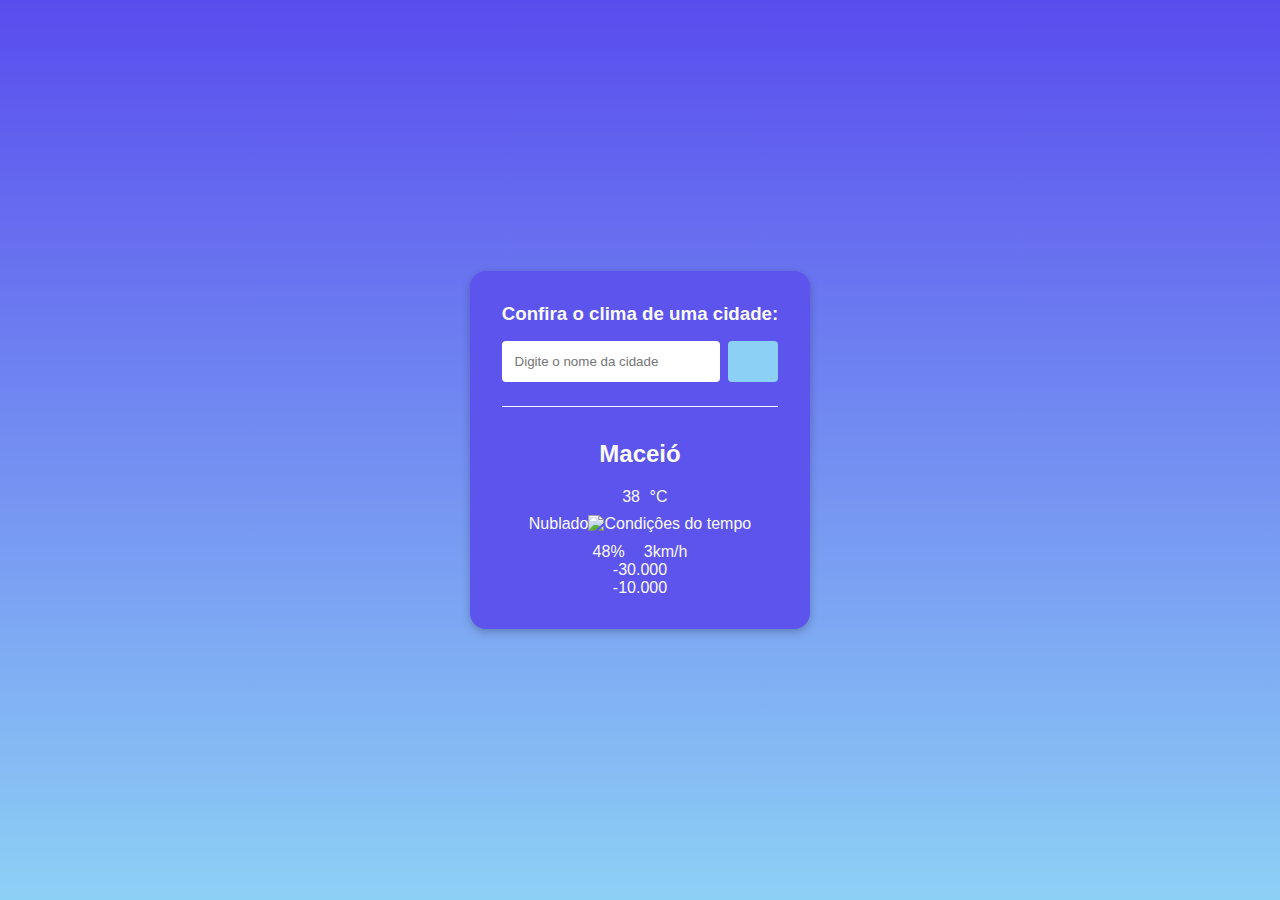
==== assets/index.html @ 8277df9e "init longitude e latitude" ====
<!DOCTYPE html>
<html lang="pt_BR">
<head>
    <meta charset="UTF-8">
    <meta http-equiv="X-UA-Compatible" content="IE=edge">
    <meta name="viewport" content="width=device-width, initial-scale=1.0">
    <title>Document</title>
    <link rel="stylesheet" href="./css/style.css">

    <!-- google fonts -->
    <link rel="preconnect" href="https://fonts.googleapis.com">
<link rel="preconnect" href="https://fonts.gstatic.com" crossorigin>
<link href="https://fonts.googleapis.com/css2?family=Ubuntu:wght@300;400;500;700&display=swap" rel="stylesheet">
<!--font awesome  -->
<link rel="stylesheet" href="https://cdnjs.cloudflare.com/ajax/libs/font-awesome/6.4.0/css/all.min.css" integrity="sha512-iecdLmaskl7CVkqkXNQ/ZH/XLlvWZOJyj7Yy7tcenmpD1ypASozpmT/E0iPtmFIB46ZmdtAc9eNBvH0H/ZpiBw==" crossorigin="anonymous" referrerpolicy="no-referrer" />
</head>
<body>
    <div class="container">
        <div class="form">
            <h3>Confira o clima de uma cidade:</h3>
            <div class="form-input-container">
                <input type="text" placeholder="Digite o nome da cidade" id="city-input">
                <button id="search">
                    <i class="fa-solid fa-magnifying-glass"></i>
                </button>
            </div>
        </div>
        <div id="weather-data">
            <h2>
                <i class="fa-solid fa-location-dot"></i>
                <span id="city">Maceió</span>
                
            </h2>
            <p id="temperature"><span>38</span>&deg;C</p>
            <div id="description-container">
                <p id="description">Nublado</p>
                <img src="http://openweathermap.org/img/wn/01d.png" alt="Condiçôes do tempo" id="weather-icon" />
            </div>
            <div id="details-container">
                <p id="humidity">
                    <i class="fa-solid fa-droplet"></i>
                    <span>48%</span>
                </p>
                <p id="wind">
                    <i class="fa-solid fa-wind"></i>
                    <span>3km/h</span>
                </p>
            </div>
            <div id="coord">
                <p id="lon">
                    <span>-30.000</span>
                </p>
                <p id="lat">
                    <span>-10.000</span>
                </p>
            </div>
        </div>
    </div>


    <script src="./js/index.js"></script>
</body>
</html>
---- assets/css/style.css ----
/* geral */
*{
    padding: 0;
    margin: 0;
    font-family: "Ununtu", sans-serif;
}
body{
    background: linear-gradient(180deg, #594cee 0%, #8dd0f5 100%);
    display: flex;
    justify-content: center;
    align-items: center;
    height: 100vh;
}

.hide{
    display: none;
}
.container{
    background-color: #5c54ed;
    box-shadow: rgba(0, 0, 0, .24) 0px 3px 8px;
    padding: 2rem;
    color: #fafafa;
    border-radius: 1rem;

}
/* form */
.form h3{
    margin-bottom: 1rem;
}
.form-input-container{
    display: flex;
}
.form input{
    padding: 0.8rem;
    border: none;
    flex: 1;
    border-radius: 4px;
}
.form button {
    padding: 0.8rem;
    min-width: 50px;
    margin-left: 8px;
    background-color: #8dd0f5;
    color: #fafafa;
    border: none;
    border-radius: 4px;
    cursor: pointer;
}
/* clima */
#weather-data{
    border-top: 1px solid;
    margin-top: 1.5rem;
    padding-top: 1.5rem;
    text-align: center;
}
#weather-data h2{
    display: flex;
    justify-content: center;
    align-items: center;
    margin-bottom: 0.6rem;
}
#weather-data h2 i {
    font-size: 1rem;
}
#weather-data span{
    margin:  0.6rem;
}
#country{
    height: 15px;
}
#description-container{
    display: flex;
    justify-content: center;
    align-items: center;
    margin: 0.6rem 0;
}
#details-container{
    display: flex;
    justify-content: center;
    align-items: center;

}
#details-container #umidity{
    border-right: 1px solid #fafafa;
    margin: 0.6rem;
    padding: 0.6rem;
}
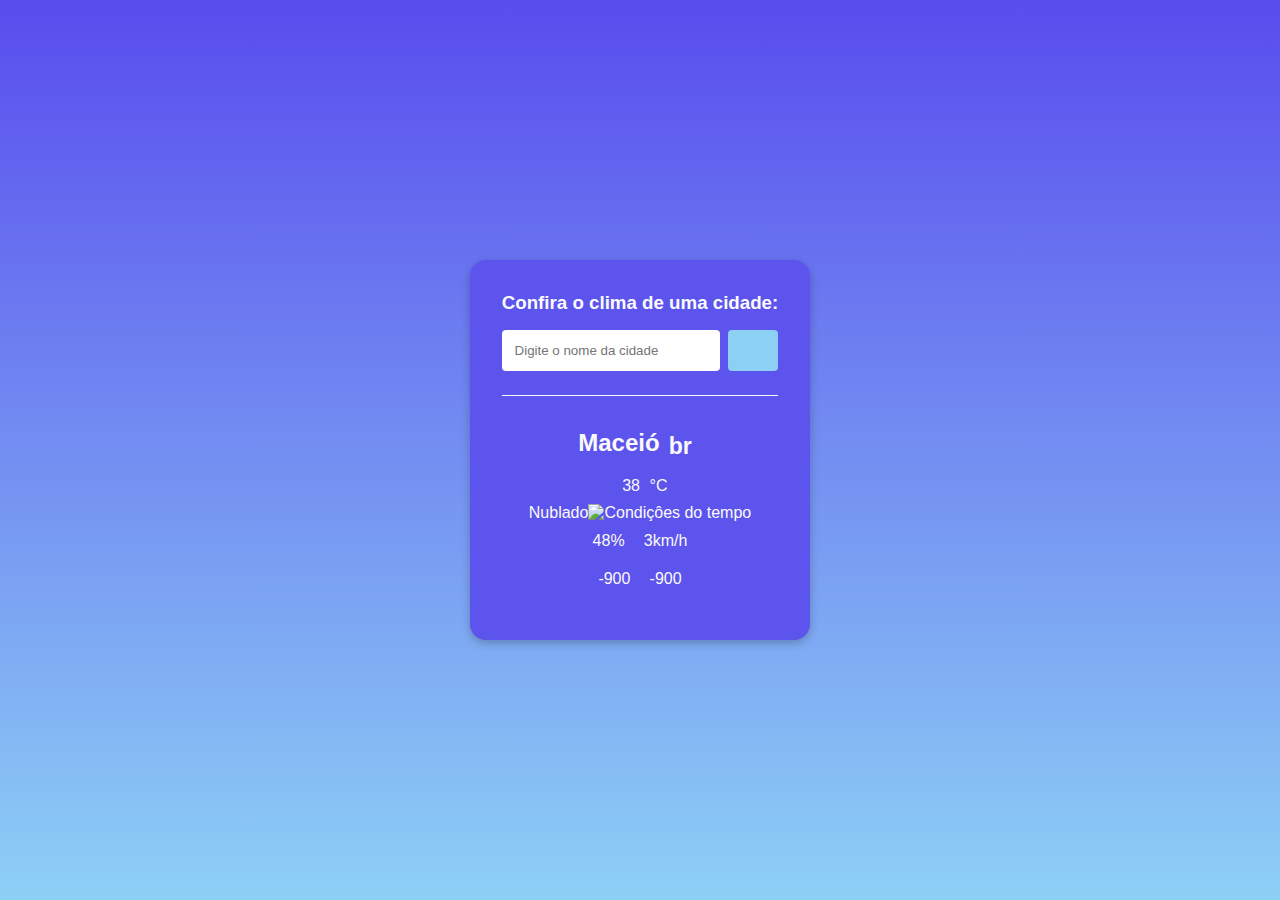
==== commit 30e6f11a: "finish projeto de api" ====
--- a/assets/index.html
+++ b/assets/index.html
@@ -9,8 +9,8 @@
 
     <!-- google fonts -->
     <link rel="preconnect" href="https://fonts.googleapis.com">
-<link rel="preconnect" href="https://fonts.gstatic.com" crossorigin>
-<link href="https://fonts.googleapis.com/css2?family=Ubuntu:wght@300;400;500;700&display=swap" rel="stylesheet">
+    <link rel="preconnect" href="https://fonts.gstatic.com" crossorigin>
+    <link href="https://fonts.googleapis.com/css2?family=Ubuntu:wght@300;400;500;700&display=swap" rel="stylesheet">
 <!--font awesome  -->
 <link rel="stylesheet" href="https://cdnjs.cloudflare.com/ajax/libs/font-awesome/6.4.0/css/all.min.css" integrity="sha512-iecdLmaskl7CVkqkXNQ/ZH/XLlvWZOJyj7Yy7tcenmpD1ypASozpmT/E0iPtmFIB46ZmdtAc9eNBvH0H/ZpiBw==" crossorigin="anonymous" referrerpolicy="no-referrer" />
 </head>
@@ -29,7 +29,7 @@
             <h2>
                 <i class="fa-solid fa-location-dot"></i>
                 <span id="city">Maceió</span>
-                
+                <span id="pais">br</span>
             </h2>
             <p id="temperature"><span>38</span>&deg;C</p>
             <div id="description-container">
@@ -48,10 +48,10 @@
             </div>
             <div id="coord">
                 <p id="lon">
-                    <span>-30.000</span>
+                    <span>-900</span>
                 </p>
                 <p id="lat">
-                    <span>-10.000</span>
+                    <span>-900</span>
                 </p>
             </div>
         </div>
--- a/assets/css/style.css
+++ b/assets/css/style.css
@@ -65,6 +65,12 @@
 #weather-data span{
     margin:  0.6rem;
 }
+#pais{
+    position: relative;
+    font-size: 1.8vw;
+    left: -10px;
+    top: 3px;
+}
 #country{
     height: 15px;
 }
@@ -85,3 +91,9 @@
     margin: 0.6rem;
     padding: 0.6rem;
 }
+#coord{
+    margin: 20px 0;
+    display: flex;
+    justify-content: center;
+    align-items: center;
+}